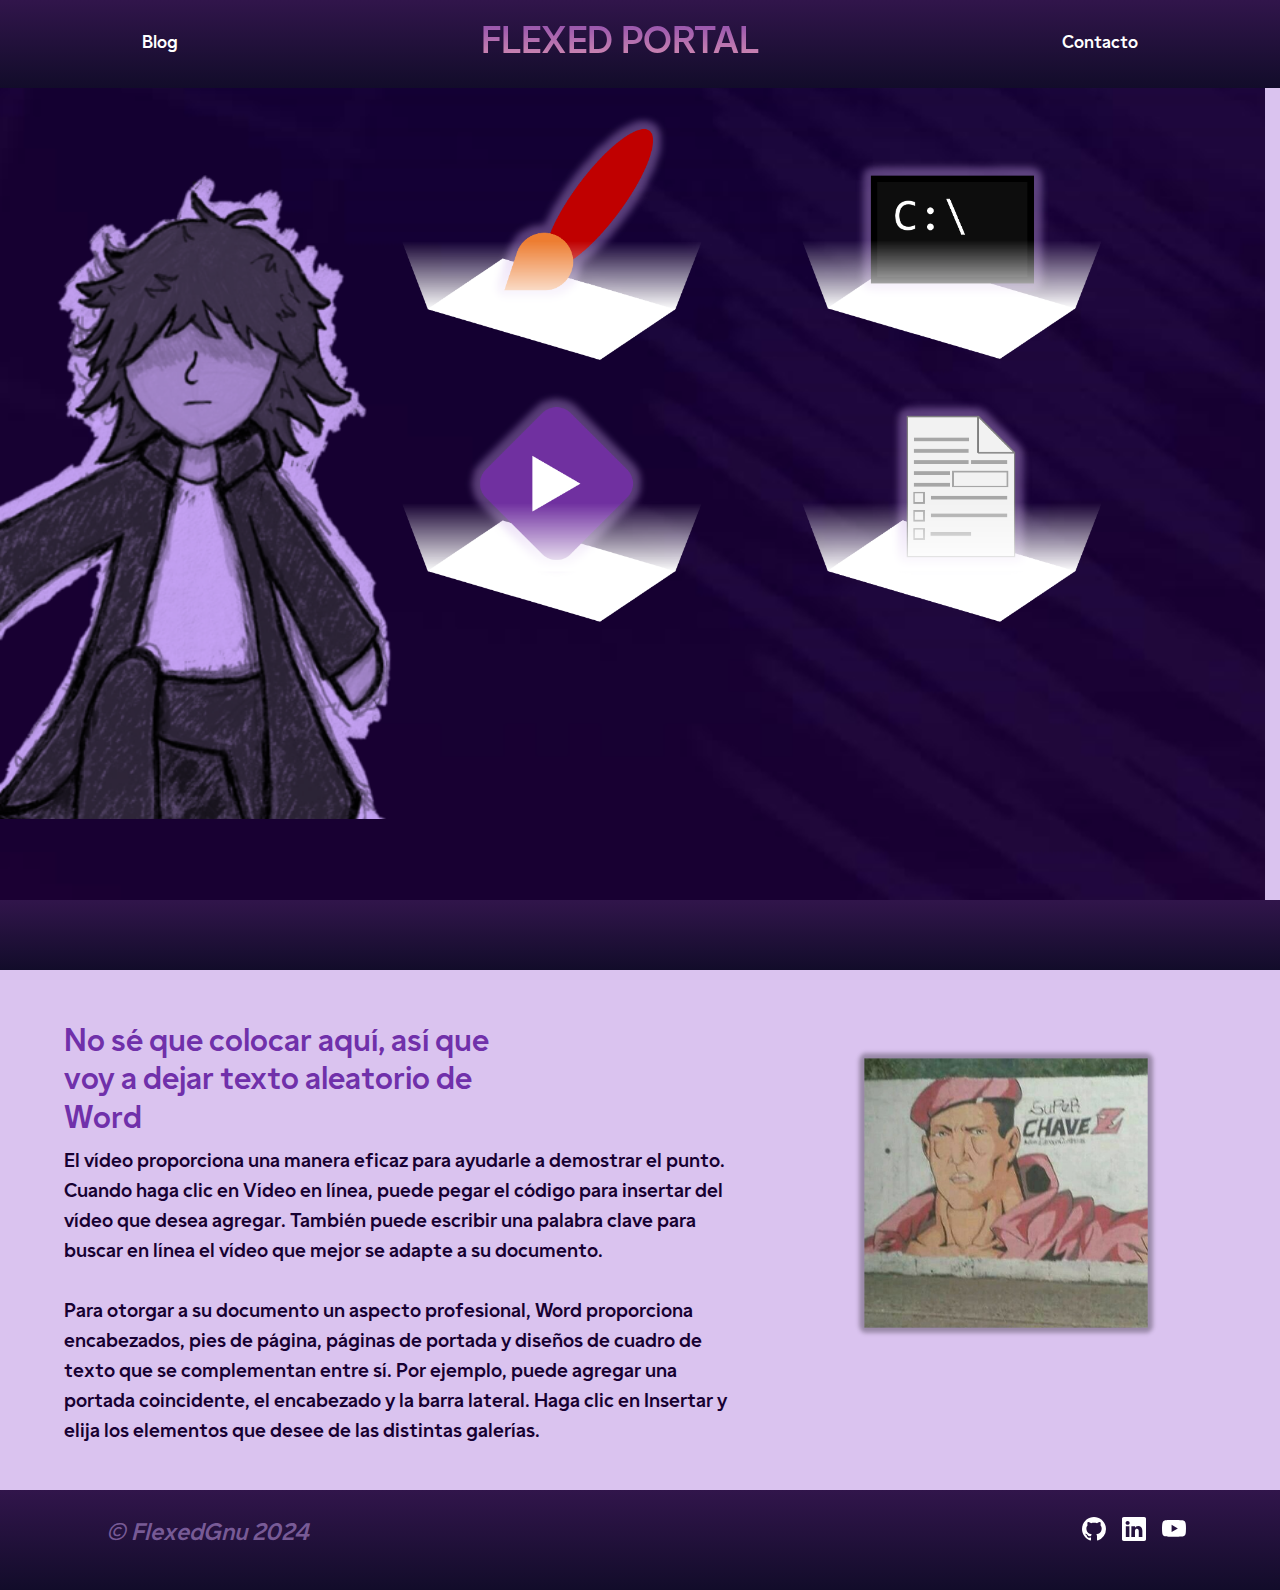
==== index.html @ 877f47e7 "Update and rename flexedportal.html to index.html" ====
<!DOCTYPE html>
<html lang="en">
<head>
    <meta charset="UTF-8">
    <meta name="viewport" content="width=device-width, initial-scale=1.0">
    <link href="https://cdn.jsdelivr.net/npm/bootstrap@5.3.3/dist/css/bootstrap.min.css" rel="stylesheet" integrity="sha384-QWTKZyjpPEjISv5WaRU9OFeRpok6YctnYmDr5pNlyT2bRjXh0JMhjY6hW+ALEwIH" crossorigin="anonymous">
    <title>Flexed Portal</title>
    <link rel="stylesheet" type="text/css" href="flxportal.css">
    <link rel="icon" type="image/x-icon" href="images/favicon.ico">
</head>
<body>
    <div id="navbar">
        <a class="navitem" href="#blog">Blog</a>
        <a href="flexedportal.html" class="titulo">FLEXED PORTAL</a>
        <a class="navitem" href="#footer">Contacto</a>
    </div>
    <div class="fondobox">
        <img src="images/flexed.png" alt="flexed" class="flexed">
        <table class="icon_table">
          <tr>
            <td><a href="flexedportal_arte.html"><img src="images/button_arte.png" width="300px" class="artimg"></a></td>
            <td class="progico"><a href="flexedportal_programas.html"><img src="images/button_prog.png" width="300px" class="progimg"></a></td>
          </tr>
          <tr>
            <td><a href="flexedportal_videos.html"><img src="images/button_video.png" width="300px" class="vidimg"></a></td>
            <td class="pagico"><a href="flexedportal_otros.html"><img src="images/button_otro.png" width="300px" class="otrimg"></a></td>
          </tr>
        </table>
    </div>
    <div class="bigseparator"></div>
    <br>
    <br>
    <div class="imagebox">
        <div>
            <h2 class="txt_titulo">No sé que colocar aquí, así que voy a dejar texto aleatorio de Word</h2>
            <p class="txt">
                El vídeo proporciona una manera eficaz para ayudarle a demostrar el punto. Cuando haga clic en Vídeo en línea, puede pegar el código para insertar del vídeo que desea agregar. También puede escribir una palabra clave para buscar en línea el vídeo que mejor se adapte a su documento.<br><br>
                Para otorgar a su documento un aspecto profesional, Word proporciona encabezados, pies de página, páginas de portada y diseños de cuadro de texto que se complementan entre sí. Por ejemplo, puede agregar una portada coincidente, el encabezado y la barra lateral. Haga clic en Insertar y elija los elementos que desee de las distintas galerías.
            </p>
        </div>
        <img src="images/super_chavez.png" alt="super_chavez" class="image" id="chavez">
    </div>
    <br>
    <footer class="bigfootseparator">
        <div>
          <a href="/" class="mb-3 me-2 mb-md-0 text-body-secondary text-decoration-none lh-1">
            <svg class="bi" width="30" height="24"><use xlink:href="#"></use></svg>
          </a>
          <span class="copyright"><i>© FlexedGnu 2024</i></span>
        </div>
        <ul class="foot_icons">
          <li class="ms-3"><a class="text-body-secondary" href="https://github.com/FlexedGnu"><svg xmlns="http://www.w3.org/2000/svg" width="24" height="24" fill="%23fff" class="bi bi-github" viewBox="0 0 16 16">
            <path d="M8 0C3.58 0 0 3.58 0 8c0 3.54 2.29 6.53 5.47 7.59.4.07.55-.17.55-.38 0-.19-.01-.82-.01-1.49-2.01.37-2.53-.49-2.69-.94-.09-.23-.48-.94-.82-1.13-.28-.15-.68-.52-.01-.53.63-.01 1.08.58 1.23.82.72 1.21 1.87.87 2.33.66.07-.52.28-.87.51-1.07-1.78-.2-3.64-.89-3.64-3.95 0-.87.31-1.59.82-2.15-.08-.2-.36-1.02.08-2.12 0 0 .67-.21 2.2.82.64-.18 1.32-.27 2-.27s1.36.09 2 .27c1.53-1.04 2.2-.82 2.2-.82.44 1.1.16 1.92.08 2.12.51.56.82 1.27.82 2.15 0 3.07-1.87 3.75-3.65 3.95.29.25.54.73.54 1.48 0 1.07-.01 1.93-.01 2.2 0 .21.15.46.55.38A8.01 8.01 0 0 0 16 8c0-4.42-3.58-8-8-8"/>
          </svg></a></li>
          <li class="ms-3"><a class="text-body-secondary" href="https://www.linkedin.com/in/jos%C3%A9-miguel-jhon-749bbb300/"><svg xmlns="http://www.w3.org/2000/svg" width="24" height="24" fill="%23fff" class="bi bi-linkedin" viewBox="0 0 16 16">
            <path d="M0 1.146C0 .513.526 0 1.175 0h13.65C15.474 0 16 .513 16 1.146v13.708c0 .633-.526 1.146-1.175 1.146H1.175C.526 16 0 15.487 0 14.854zm4.943 12.248V6.169H2.542v7.225zm-1.2-8.212c.837 0 1.358-.554 1.358-1.248-.015-.709-.52-1.248-1.342-1.248S2.4 3.226 2.4 3.934c0 .694.521 1.248 1.327 1.248zm4.908 8.212V9.359c0-.216.016-.432.08-.586.173-.431.568-.878 1.232-.878.869 0 1.216.662 1.216 1.634v3.865h2.401V9.25c0-2.22-1.184-3.252-2.764-3.252-1.274 0-1.845.7-2.165 1.193v.025h-.016l.016-.025V6.169h-2.4c.03.678 0 7.225 0 7.225z"/>
          </svg></a></li>
          <li class="ms-3"><a class="text-body-secondary" href="https://www.youtube.com/@FlexedGnu"><svg xmlns="http://www.w3.org/2000/svg" width="24" height="24" fill="%23fff" class="bi bi-youtube" viewBox="0 0 16 16">
            <path d="M8.051 1.999h.089c.822.003 4.987.033 6.11.335a2.01 2.01 0 0 1 1.415 1.42c.101.38.172.883.22 1.402l.01.104.022.26.008.104c.065.914.073 1.77.074 1.957v.075c-.001.194-.01 1.108-.082 2.06l-.008.105-.009.104c-.05.572-.124 1.14-.235 1.558a2.01 2.01 0 0 1-1.415 1.42c-1.16.312-5.569.334-6.18.335h-.142c-.309 0-1.587-.006-2.927-.052l-.17-.006-.087-.004-.171-.007-.171-.007c-1.11-.049-2.167-.128-2.654-.26a2.01 2.01 0 0 1-1.415-1.419c-.111-.417-.185-.986-.235-1.558L.09 9.82l-.008-.104A31 31 0 0 1 0 7.68v-.123c.002-.215.01-.958.064-1.778l.007-.103.003-.052.008-.104.022-.26.01-.104c.048-.519.119-1.023.22-1.402a2.01 2.01 0 0 1 1.415-1.42c.487-.13 1.544-.21 2.654-.26l.17-.007.172-.006.086-.003.171-.007A100 100 0 0 1 7.858 2zM6.4 5.209v4.818l4.157-2.408z"/>
          </svg></a></li>
          <svg class="bi" width="30" height="24"><use xlink:href="#"></use></svg>
        </ul>
      </footer>
    <script src="https://cdn.jsdelivr.net/npm/bootstrap@5.3.3/dist/js/bootstrap.bundle.min.js" integrity="sha384-YvpcrYf0tY3lHB60NNkmXc5s9fDVZLESaAA55NDzOxhy9GkcIdslK1eN7N6jIeHz" crossorigin="anonymous"></script>
</body>
</html>
---- flxportal.css ----
@font-face {
    font-family: Institute;
    src: url("lt_institute.otf");

}
body{
    background-color: #DAC3EF;
    margin: 0;
    font-family: Institute;
    color: #170132;
    font-size: 18px;
}
.titulo{
    background: -webkit-linear-gradient(#7030AA 0%, #FFB5B5 100%);
    background-clip: text;
    -webkit-text-fill-color: transparent;
    font-size: 38px;
}

#navbar{
    position: fixed;
    width: 100%;
    justify-content: space-between;
    overflow: hidden;
    background: #000;
    background: linear-gradient(0deg, #120C2A 0%, #31154B 100%);
    align-items: center;
    display: flex;
    padding: 0.1% 10%;
}

#navbar a{
    display: block;
    color: #fff;
    text-align: center;
    padding: 14px;
    text-decoration: none;
}

.navitem{
    font-size: 18px;
}

.content{
    padding: 16px;
}

.sticky{
    position: fixed;
    top: 0;
    width: 100%;
}

.sticky + content{
    padding-top: 60px;
}

.fondobox{
    background-color: #31154B;
    width: 98.8vw;
    height: 100vh;
    background-image: url('images/fondo_flexed.png');
    background-size: cover;
    background-position: center;
    background-repeat: no-repeat;
    justify-content: space-between;
    align-content: center;
    min-height: 605px;
    box-sizing: border-box;
    display: flex !important;
}

.bigseparator{
    width: 100%;
    height: 70px;
    background: #000;
    background: linear-gradient(0deg, #120C2A 0%, #31154B 100%);
    padding: 2% 10%;
}

.bigfootseparator{
    width: 100%;
    height: 100px;
    background: #000;
    background: linear-gradient(0deg, #120C2A 0%, #31154B 100%);
    padding: 2% 5%;
    display: flex !important;
    justify-content: space-between;
}

.txt_titulo{
    color: #7030AA;
    font-size: 32px;
    padding-right: 40%;
}

.txt{
    color: #170132;
    font-size: 20px;
    padding-right: 15%;
}

.imagebox{
    padding-left: 5%;
    display: flex;
}

.image {
    flex: 0 0 auto;
    margin-right: 10%;
  }

#chavez{
    margin-top: 2%;
    width: 25%;
    height: 25%;
}

.flexed{
    padding: 0%;
    width: 401px;
    height: auto;
    margin-top: 75px;
    display: block;
    object-fit: contain;
}

@media(max-width:600px){ 
    .flexed{
        width: 10%;
    }
}

.copyright{
    color: #c29ce48a;
    font-size: 24px;
}

.foot_icons{
    justify-content: end;
    display: flex;
    list-style-type: none;
}

.icon_table{
    justify-content: end;
    display: flex;
    margin-right: 5%;
    margin-top: 8%;
}

.icon_table td{
    width: 400px;
    height: 270px;
}

.progico{
    padding-top: 44px;
}

.pagico{
    padding-top: 9px;
}

svg{
    fill: #fff;
}

.artimg{
    content: url("images/button_arte.png");
    width: 300px;
}

.progimg{
    content: url("images/button_prog.png");
}

.vidimg{
    content: url("images/button_video.png");
    width: 300px;
}

.otrimg{
    content: url("images/button_otro.png");
    width: 300px;
}

.artimg:hover{
    cursor: pointer;
    content: url("images/hover_arte.png");
    width: 300px;
}

.progimg:hover{
    cursor: pointer;
    content: url("images/hover_prog.png");
    width: 300px;
}

.vidimg:hover{
    cursor: pointer;
    content: url("images/hover_video.png");
    width: 300px;
}

.otrimg:hover{
    cursor: pointer;
    content: url("images/hover_otros.png");
    width: 300px;
}
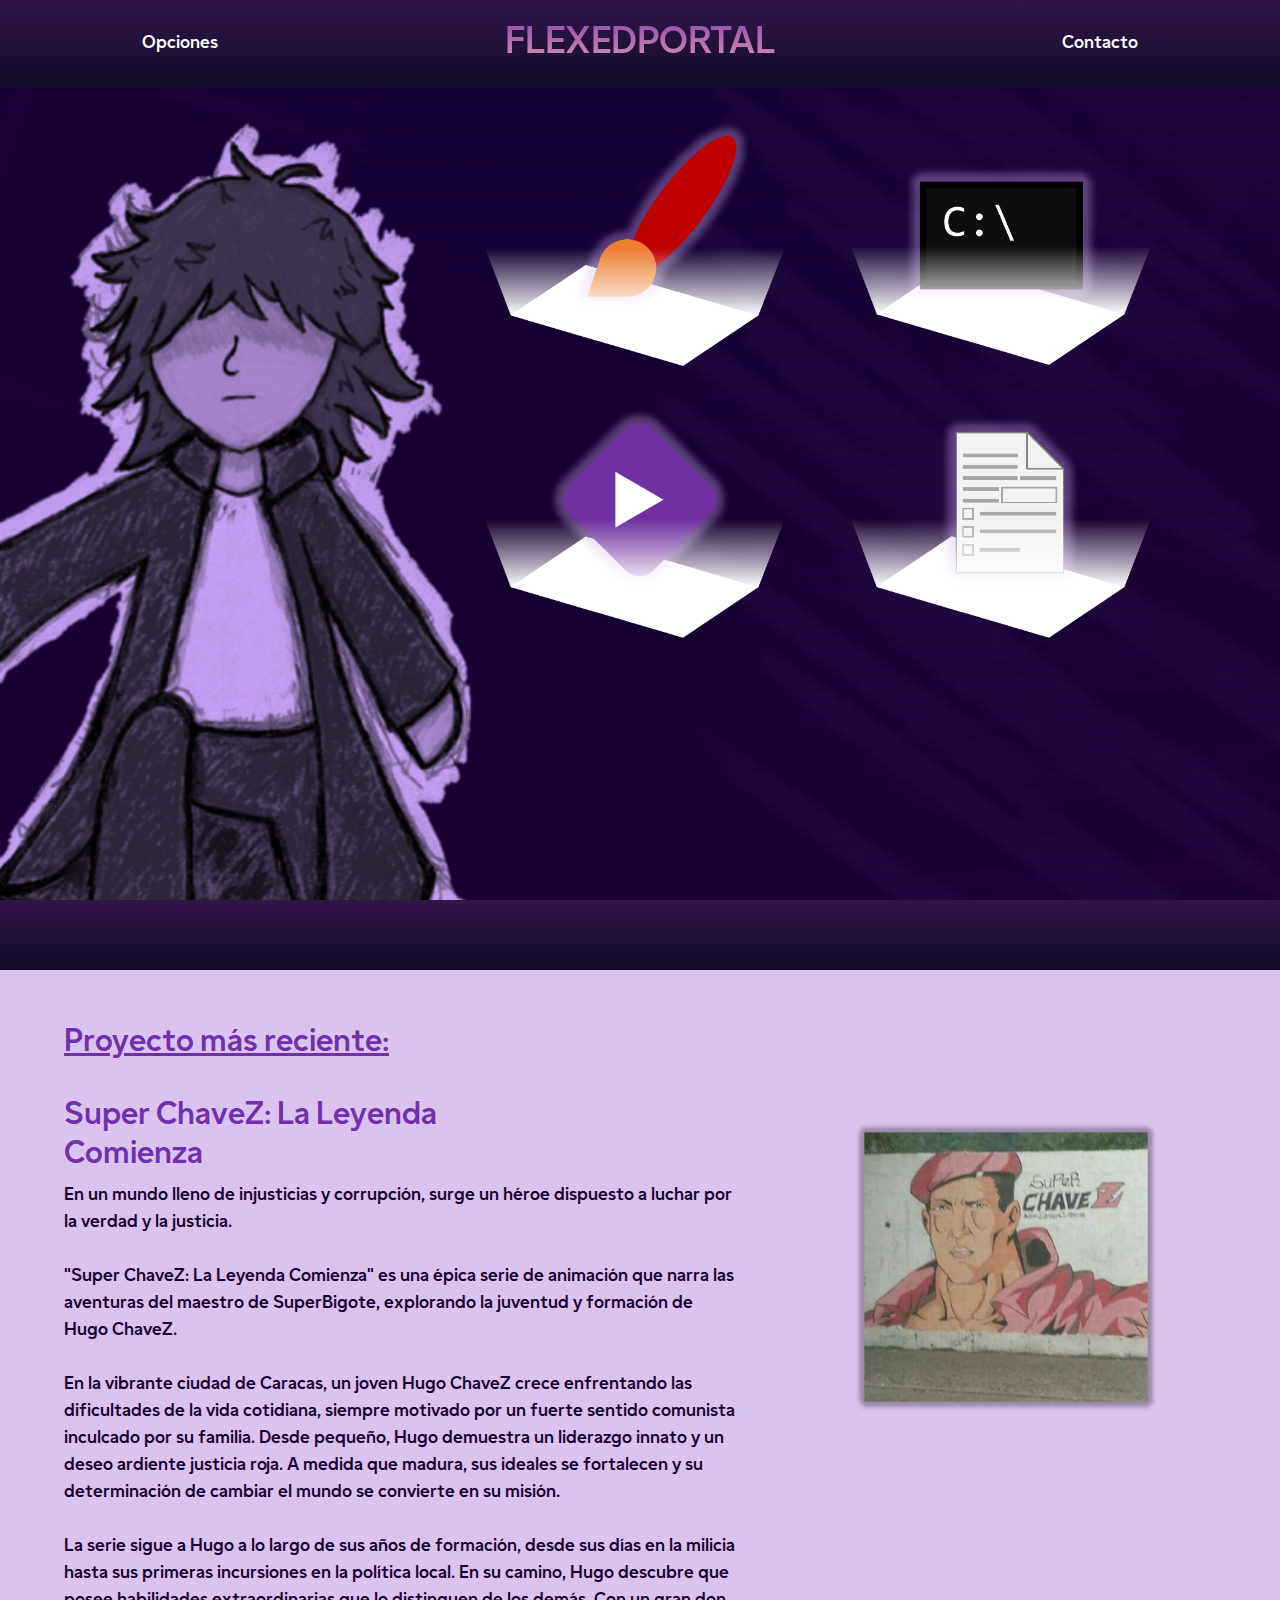
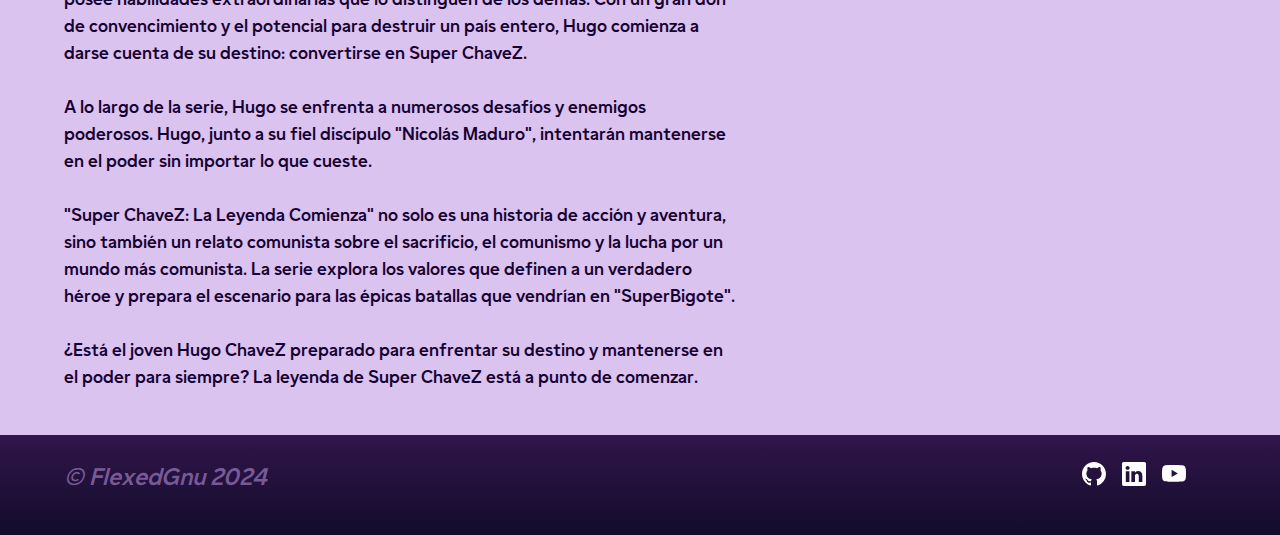
==== commit 72907ee3: "Add files via upload" ====
--- a/index.html
+++ b/index.html
@@ -4,38 +4,50 @@
     <meta charset="UTF-8">
     <meta name="viewport" content="width=device-width, initial-scale=1.0">
     <link href="https://cdn.jsdelivr.net/npm/bootstrap@5.3.3/dist/css/bootstrap.min.css" rel="stylesheet" integrity="sha384-QWTKZyjpPEjISv5WaRU9OFeRpok6YctnYmDr5pNlyT2bRjXh0JMhjY6hW+ALEwIH" crossorigin="anonymous">
-    <title>Flexed Portal</title>
+    <title>FlexedPortal</title>
     <link rel="stylesheet" type="text/css" href="flxportal.css">
     <link rel="icon" type="image/x-icon" href="images/favicon.ico">
 </head>
 <body>
     <div id="navbar">
-        <a class="navitem" href="#blog">Blog</a>
-        <a href="flexedportal.html" class="titulo">FLEXED PORTAL</a>
-        <a class="navitem" href="#footer">Contacto</a>
+        <a class="navitem" href="#Opciones">Opciones</a>
+        <a href="index.html" class="titulo">FLEXEDPORTAL</a>
+        <a class="navitem" href="#*se_contacta*">Contacto</a>
     </div>
     <div class="fondobox">
         <img src="images/flexed.png" alt="flexed" class="flexed">
         <table class="icon_table">
           <tr>
-            <td><a href="flexedportal_arte.html"><img src="images/button_arte.png" width="300px" class="artimg"></a></td>
-            <td class="progico"><a href="flexedportal_programas.html"><img src="images/button_prog.png" width="300px" class="progimg"></a></td>
+            <td><a href="Dibujos/"><img src="images/button_arte.png" width="300px" class="artimg"></a></td>
+            <td class="progico"><a href="Programas/"><img src="images/button_prog.png" width="300px" class="progimg"></a></td>
           </tr>
           <tr>
-            <td><a href="flexedportal_videos.html"><img src="images/button_video.png" width="300px" class="vidimg"></a></td>
-            <td class="pagico"><a href="flexedportal_otros.html"><img src="images/button_otro.png" width="300px" class="otrimg"></a></td>
+            <td><a href="Videos/"><img src="images/button_video.png" width="300px" class="vidimg"></a></td>
+            <td class="pagico"><a href="Otros/"><img src="images/button_otro.png" width="300px" class="otrimg"></a></td>
           </tr>
         </table>
     </div>
     <div class="bigseparator"></div>
     <br>
     <br>
+    <h2 class="titulo2"><u>Proyecto más reciente:</u></h2>
+    <br>
     <div class="imagebox">
         <div>
-            <h2 class="txt_titulo">No sé que colocar aquí, así que voy a dejar texto aleatorio de Word</h2>
+            <h2 class="txt_titulo">Super ChaveZ: La Leyenda Comienza</h2>
             <p class="txt">
-                El vídeo proporciona una manera eficaz para ayudarle a demostrar el punto. Cuando haga clic en Vídeo en línea, puede pegar el código para insertar del vídeo que desea agregar. También puede escribir una palabra clave para buscar en línea el vídeo que mejor se adapte a su documento.<br><br>
-                Para otorgar a su documento un aspecto profesional, Word proporciona encabezados, pies de página, páginas de portada y diseños de cuadro de texto que se complementan entre sí. Por ejemplo, puede agregar una portada coincidente, el encabezado y la barra lateral. Haga clic en Insertar y elija los elementos que desee de las distintas galerías.
+            En un mundo lleno de injusticias y corrupción, surge un héroe dispuesto a luchar por la verdad y la justicia.<br><br>
+            "Super ChaveZ: La Leyenda Comienza" es una épica serie de animación que narra las aventuras del maestro de SuperBigote, explorando la juventud y formación de Hugo ChaveZ.<br><br>
+
+            En la vibrante ciudad de Caracas, un joven Hugo ChaveZ crece enfrentando las dificultades de la vida cotidiana, siempre motivado por un fuerte sentido comunista inculcado por su familia. Desde pequeño, Hugo demuestra un liderazgo innato y un deseo ardiente justicia roja. A medida que madura, sus ideales se fortalecen y su determinación de cambiar el mundo se convierte en su misión.<br><br>
+
+            La serie sigue a Hugo a lo largo de sus años de formación, desde sus días en la milicia hasta sus primeras incursiones en la política local. En su camino, Hugo descubre que posee habilidades extraordinarias que lo distinguen de los demás. Con un gran don de convencimiento y el potencial para destruir un país entero, Hugo comienza a darse cuenta de su destino: convertirse en Super ChaveZ.<br><br>
+
+            A lo largo de la serie, Hugo se enfrenta a numerosos desafíos y enemigos poderosos. Hugo, junto a su fiel discípulo "Nicolás Maduro", intentarán mantenerse en el poder sin importar lo que cueste.<br><br>
+
+            "Super ChaveZ: La Leyenda Comienza" no solo es una historia de acción y aventura, sino también un relato comunista sobre el sacrificio, el comunismo y la lucha por un mundo más comunista. La serie explora los valores que definen a un verdadero héroe y prepara el escenario para las épicas batallas que vendrían en "SuperBigote".<br><br>
+
+            ¿Está el joven Hugo ChaveZ preparado para enfrentar su destino y mantenerse en el poder para siempre? La leyenda de Super ChaveZ está a punto de comenzar.<br>
             </p>
         </div>
         <img src="images/super_chavez.png" alt="super_chavez" class="image" id="chavez">
@@ -43,9 +55,6 @@
     <br>
     <footer class="bigfootseparator">
         <div>
-          <a href="/" class="mb-3 me-2 mb-md-0 text-body-secondary text-decoration-none lh-1">
-            <svg class="bi" width="30" height="24"><use xlink:href="#"></use></svg>
-          </a>
           <span class="copyright"><i>© FlexedGnu 2024</i></span>
         </div>
         <ul class="foot_icons">
@@ -63,4 +72,4 @@
       </footer>
     <script src="https://cdn.jsdelivr.net/npm/bootstrap@5.3.3/dist/js/bootstrap.bundle.min.js" integrity="sha384-YvpcrYf0tY3lHB60NNkmXc5s9fDVZLESaAA55NDzOxhy9GkcIdslK1eN7N6jIeHz" crossorigin="anonymous"></script>
 </body>
-</html>
+</html>--- a/flxportal.css
+++ b/flxportal.css
@@ -27,6 +27,8 @@
     align-items: center;
     display: flex;
     padding: 0.1% 10%;
+    top: 0;
+    z-index: 10000;
 }
 
 #navbar a{
@@ -57,7 +59,7 @@
 
 .fondobox{
     background-color: #31154B;
-    width: 98.8vw;
+    width: 100%;
     height: 100vh;
     background-image: url('images/fondo_flexed.png');
     background-size: cover;
@@ -65,7 +67,7 @@
     background-repeat: no-repeat;
     justify-content: space-between;
     align-content: center;
-    min-height: 605px;
+    min-height: 200px;
     box-sizing: border-box;
     display: flex !important;
 }
@@ -96,7 +98,7 @@
 
 .txt{
     color: #170132;
-    font-size: 20px;
+    font-size: inherit;
     padding-right: 15%;
 }
 
@@ -117,18 +119,10 @@
 }
 
 .flexed{
-    padding: 0%;
-    width: 401px;
+    margin-top: 100px;
+    width: auto;
     height: auto;
-    margin-top: 75px;
     display: block;
-    object-fit: contain;
-}
-
-@media(max-width:600px){ 
-    .flexed{
-        width: 10%;
-    }
 }
 
 .copyright{
@@ -151,7 +145,7 @@
 
 .icon_table td{
     width: 400px;
-    height: 270px;
+    height: 280px;
 }
 
 .progico{
@@ -207,4 +201,184 @@
     cursor: pointer;
     content: url("images/hover_otros.png");
     width: 300px;
+}
+
+a {
+    text-decoration: none;
+  }
+
+.titulo2{
+    padding-left: 5%;
+    color: #7030AA;
+}
+
+@media screen and (max-width: 900px){
+    .fondobox{
+        height: 10%;
+        min-height: 200px;
+    }
+
+    .flexed{
+        margin-top: 100px;
+    }
+
+    .icon_table{
+        margin-right: 5%;
+        margin-top: 15%;
+        padding-left: 5%;
+    }
+
+    .icon_table td{
+        width: 400px;
+        height: 200px;
+    }
+
+    .icon_table img{
+        width: 80%;
+    }
+
+    .artimg:hover{
+        width: 80%;
+    }
+    
+    .progimg:hover{
+        width: 80%;
+    }
+    
+    .vidimg:hover{
+        width: 80%;
+    }
+    
+    .otrimg:hover{
+        width: 80%;
+    }
+
+    .progico{
+        padding-top: 30px;
+    }
+
+    .pagico{
+        padding-top: 5px;
+    }
+
+    .txt_titulo{
+        font-size: 25px;
+        padding-right: 20%;
+    }
+
+    .txt{
+        color: #170132;
+        font-size: 100%;
+        padding-right: 15%;
+    }
+
+    #chavez{
+        margin-top: 2%;
+        width: 30%;
+        height: 30%;
+        align-items: center;
+    }
+    
+}
+
+@media screen and (max-width: 700px){
+    .titulo{
+        font-size: 130%;
+    }
+
+    .navitem{
+        font-size: 70%;
+    }
+
+    #navbar{
+    padding: 0.1% 5%;
+    }
+
+    .flexed{
+        margin-top: 15%;
+        z-index: 0;
+        opacity: 50%;
+        width: auto;
+        height: auto;
+        display: block;
+        position: absolute;
+        object-fit: cover;
+        top: 0;
+        left: 0;
+    }
+
+    .icon_table{
+        position: relative;
+        z-index: 2;
+        margin-right: 0;
+    }
+
+    .fondobox{
+        position: relative;
+        display: flex;
+        justify-content: center;
+        align-items: center;
+        overflow: hidden;
+    }
+
+    .artimg:hover{
+        width: 80%;
+    }
+    
+    .progimg:hover{
+        width: 80%;
+    }
+    
+    .vidimg:hover{
+        width: 80%;
+    }
+    
+    .otrimg:hover{
+        width: 80%;
+    }
+
+    .progico{
+        padding-top: 24px;
+    }
+
+    .pagico{
+        padding-top: 5px;
+    }
+
+    .txt_titulo{
+        font-size: 20px;
+        padding-right: 10%;
+    }
+
+    .txt{
+        color: #170132;
+        font-size: 70%;
+        padding-right: 15%;
+    }
+
+    .imagebox{
+        flex-direction: column-reverse;
+        align-items: center;
+    }
+
+    #chavez{
+        margin-top: 0;
+        padding-bottom: 20px;
+        width: 50%;
+        height: 50%;
+        align-items: center;
+    }
+
+    .copyright{
+        margin-left: 20px;
+        font-size: 90%;
+    }
+
+    .bigfootseparator div{
+        margin-top: 10px;
+    }
+
+    .bigfootseparator svg{
+        margin-top: 10px;
+    }
 }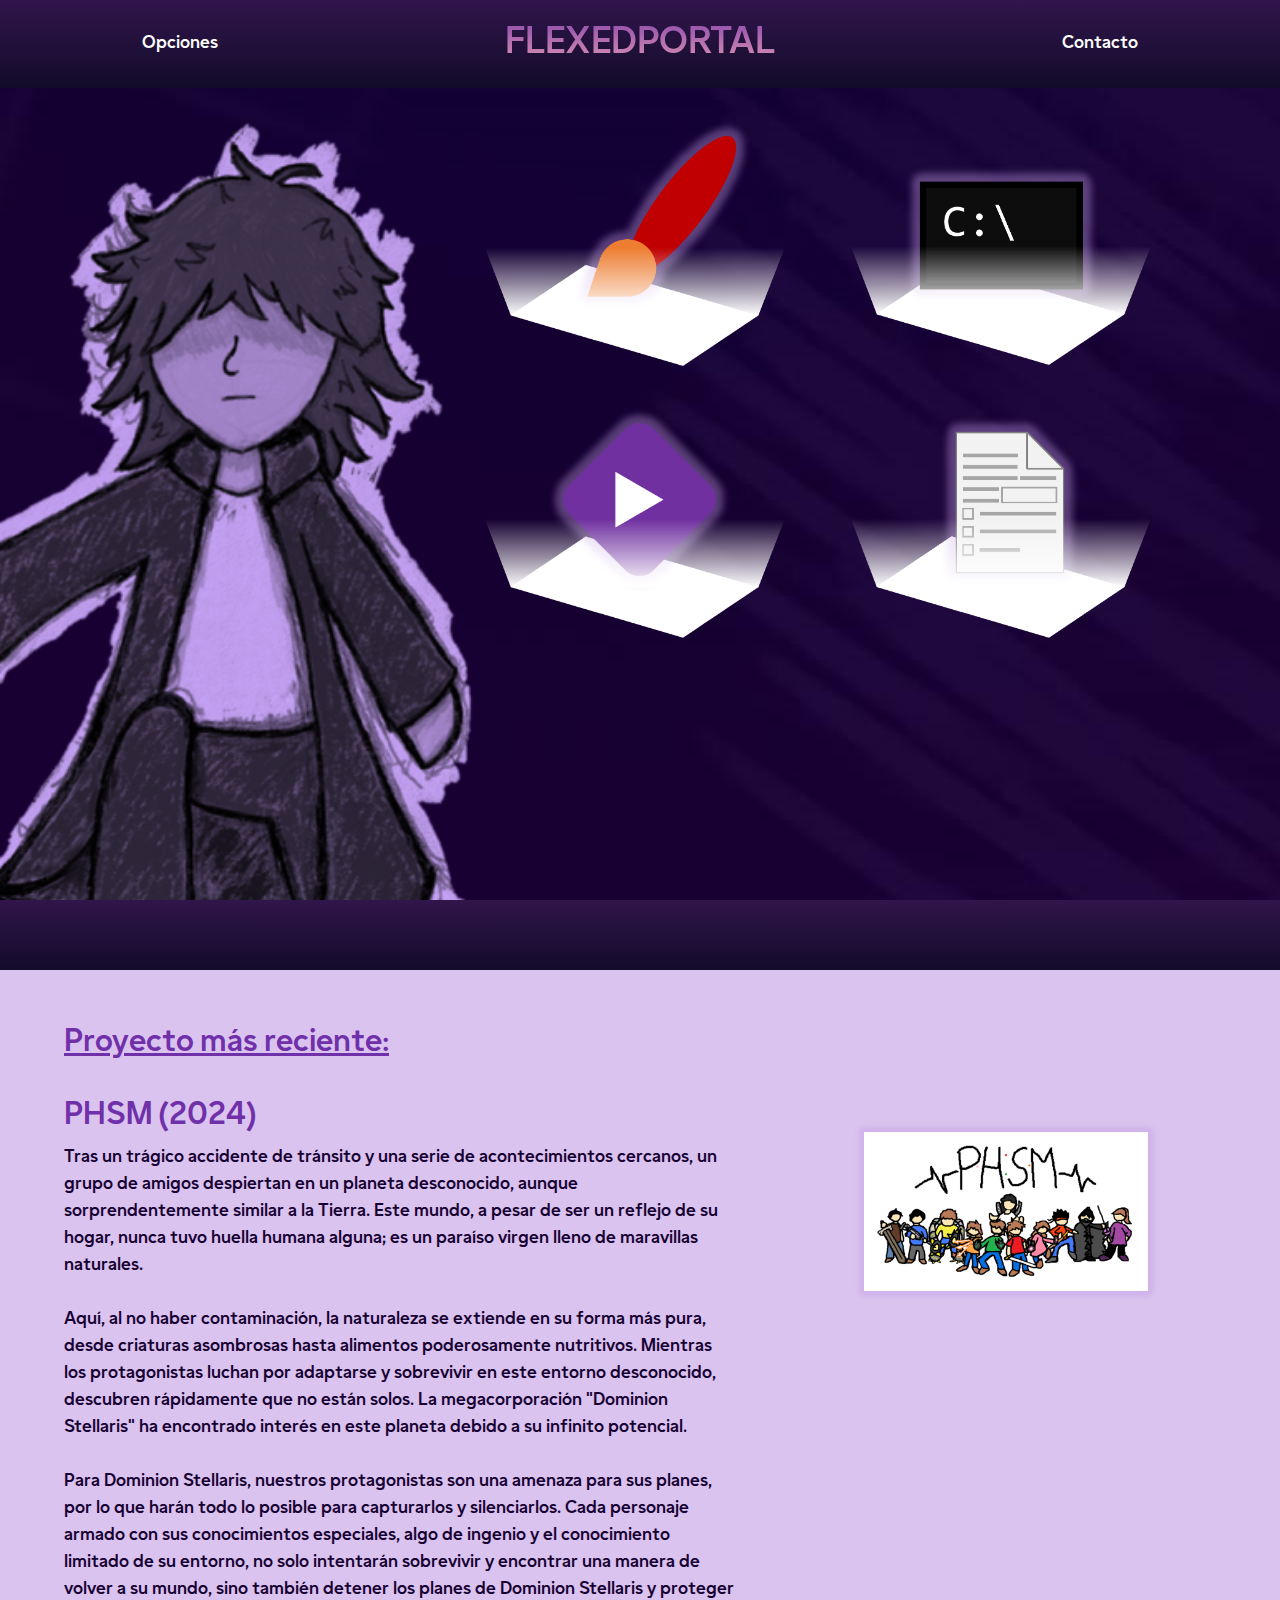
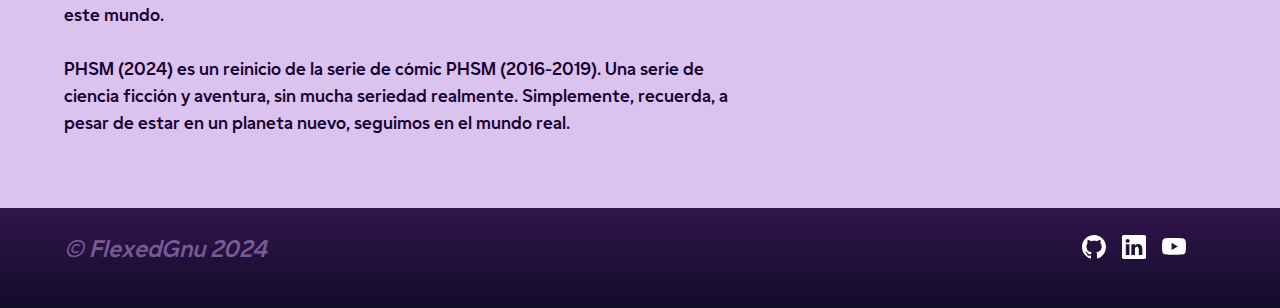
==== commit 2ecd81e2: "Update index.html" ====
--- a/index.html
+++ b/index.html
@@ -1,5 +1,5 @@
 <!DOCTYPE html>
-<html lang="en">
+<html lang="es">
 <head>
     <meta charset="UTF-8">
     <meta name="viewport" content="width=device-width, initial-scale=1.0">
@@ -11,19 +11,19 @@
 <body>
     <div id="navbar">
         <a class="navitem" href="#Opciones">Opciones</a>
-        <a href="index.html" class="titulo">FLEXEDPORTAL</a>
-        <a class="navitem" href="#*se_contacta*">Contacto</a>
+        <a href="" class="titulo">FLEXEDPORTAL</a>
+        <a class="navitem" href="Contacto/">Contacto</a>
     </div>
     <div class="fondobox">
         <img src="images/flexed.png" alt="flexed" class="flexed">
         <table class="icon_table">
           <tr>
-            <td><a href="Dibujos/"><img src="images/button_arte.png" width="300px" class="artimg"></a></td>
-            <td class="progico"><a href="Programas/"><img src="images/button_prog.png" width="300px" class="progimg"></a></td>
+            <td><a href="Dibujos/"><img src="images/button_arte.png" width="300" class="artimg" alt="Dibujos"></a></td>
+            <td class="progico"><a href="Programas/"><img src="images/button_prog.png" width="300" class="progimg" alt="Programas"></a></td>
           </tr>
           <tr>
-            <td><a href="Videos/"><img src="images/button_video.png" width="300px" class="vidimg"></a></td>
-            <td class="pagico"><a href="Otros/"><img src="images/button_otro.png" width="300px" class="otrimg"></a></td>
+            <td><a href="Videos/"><img src="images/button_video.png" width="300" class="vidimg" alt="Videos"></a></td>
+            <td class="pagico"><a href="Otros/"><img src="images/button_otro.png" width="300" class="otrimg" alt="Otros"></a></td>
           </tr>
         </table>
     </div>
@@ -34,23 +34,18 @@
     <br>
     <div class="imagebox">
         <div>
-            <h2 class="txt_titulo">Super ChaveZ: La Leyenda Comienza</h2>
+            <h2 class="txt_titulo">PHSM (2024)</h2>
             <p class="txt">
-            En un mundo lleno de injusticias y corrupción, surge un héroe dispuesto a luchar por la verdad y la justicia.<br><br>
-            "Super ChaveZ: La Leyenda Comienza" es una épica serie de animación que narra las aventuras del maestro de SuperBigote, explorando la juventud y formación de Hugo ChaveZ.<br><br>
+              Tras un trágico accidente de tránsito y una serie de acontecimientos cercanos, un grupo de amigos despiertan en un planeta desconocido, aunque sorprendentemente similar a la Tierra. Este mundo, a pesar de ser un reflejo de su hogar, nunca tuvo huella humana alguna; es un paraíso virgen lleno de maravillas naturales.<br><br>
 
-            En la vibrante ciudad de Caracas, un joven Hugo ChaveZ crece enfrentando las dificultades de la vida cotidiana, siempre motivado por un fuerte sentido comunista inculcado por su familia. Desde pequeño, Hugo demuestra un liderazgo innato y un deseo ardiente justicia roja. A medida que madura, sus ideales se fortalecen y su determinación de cambiar el mundo se convierte en su misión.<br><br>
-
-            La serie sigue a Hugo a lo largo de sus años de formación, desde sus días en la milicia hasta sus primeras incursiones en la política local. En su camino, Hugo descubre que posee habilidades extraordinarias que lo distinguen de los demás. Con un gran don de convencimiento y el potencial para destruir un país entero, Hugo comienza a darse cuenta de su destino: convertirse en Super ChaveZ.<br><br>
-
-            A lo largo de la serie, Hugo se enfrenta a numerosos desafíos y enemigos poderosos. Hugo, junto a su fiel discípulo "Nicolás Maduro", intentarán mantenerse en el poder sin importar lo que cueste.<br><br>
-
-            "Super ChaveZ: La Leyenda Comienza" no solo es una historia de acción y aventura, sino también un relato comunista sobre el sacrificio, el comunismo y la lucha por un mundo más comunista. La serie explora los valores que definen a un verdadero héroe y prepara el escenario para las épicas batallas que vendrían en "SuperBigote".<br><br>
-
-            ¿Está el joven Hugo ChaveZ preparado para enfrentar su destino y mantenerse en el poder para siempre? La leyenda de Super ChaveZ está a punto de comenzar.<br>
+              Aquí, al no haber contaminación, la naturaleza se extiende en su forma más pura, desde criaturas asombrosas hasta alimentos poderosamente nutritivos. Mientras los protagonistas luchan por adaptarse y sobrevivir en este entorno desconocido, descubren rápidamente que no están solos. La megacorporación "Dominion Stellaris" ha encontrado interés en este planeta debido a su infinito potencial.<br><br>
+              
+              Para Dominion Stellaris, nuestros protagonistas son una amenaza para sus planes, por lo que harán todo lo posible para capturarlos y silenciarlos. Cada personaje armado con sus conocimientos especiales, algo de ingenio y el conocimiento limitado de su entorno, no solo intentarán sobrevivir y encontrar una manera de volver a su mundo, sino también detener los planes de Dominion Stellaris y proteger este mundo.<br><br>
+              
+              PHSM (2024) es un reinicio de la serie de cómic PHSM (2016-2019). Una serie de ciencia ficción y aventura, sin mucha seriedad realmente. Simplemente, recuerda, a pesar de estar en un planeta nuevo, seguimos en el mundo real.<br><br>
             </p>
         </div>
-        <img src="images/super_chavez.png" alt="super_chavez" class="image" id="chavez">
+        <img src="images/phsm.png" alt="PHSM" class="image" id="chavez">
     </div>
     <br>
     <footer class="bigfootseparator">
@@ -67,9 +62,9 @@
           <li class="ms-3"><a class="text-body-secondary" href="https://www.youtube.com/@FlexedGnu"><svg xmlns="http://www.w3.org/2000/svg" width="24" height="24" fill="%23fff" class="bi bi-youtube" viewBox="0 0 16 16">
             <path d="M8.051 1.999h.089c.822.003 4.987.033 6.11.335a2.01 2.01 0 0 1 1.415 1.42c.101.38.172.883.22 1.402l.01.104.022.26.008.104c.065.914.073 1.77.074 1.957v.075c-.001.194-.01 1.108-.082 2.06l-.008.105-.009.104c-.05.572-.124 1.14-.235 1.558a2.01 2.01 0 0 1-1.415 1.42c-1.16.312-5.569.334-6.18.335h-.142c-.309 0-1.587-.006-2.927-.052l-.17-.006-.087-.004-.171-.007-.171-.007c-1.11-.049-2.167-.128-2.654-.26a2.01 2.01 0 0 1-1.415-1.419c-.111-.417-.185-.986-.235-1.558L.09 9.82l-.008-.104A31 31 0 0 1 0 7.68v-.123c.002-.215.01-.958.064-1.778l.007-.103.003-.052.008-.104.022-.26.01-.104c.048-.519.119-1.023.22-1.402a2.01 2.01 0 0 1 1.415-1.42c.487-.13 1.544-.21 2.654-.26l.17-.007.172-.006.086-.003.171-.007A100 100 0 0 1 7.858 2zM6.4 5.209v4.818l4.157-2.408z"/>
           </svg></a></li>
-          <svg class="bi" width="30" height="24"><use xlink:href="#"></use></svg>
+          <li><svg class="bi" width="30" height="24"><use xlink:href="#"></use></svg></li>
         </ul>
-      </footer>
-    <script src="https://cdn.jsdelivr.net/npm/bootstrap@5.3.3/dist/js/bootstrap.bundle.min.js" integrity="sha384-YvpcrYf0tY3lHB60NNkmXc5s9fDVZLESaAA55NDzOxhy9GkcIdslK1eN7N6jIeHz" crossorigin="anonymous"></script>
+    </footer>
+  <script src="https://cdn.jsdelivr.net/npm/bootstrap@5.3.3/dist/js/bootstrap.bundle.min.js" integrity="sha384-YvpcrYf0tY3lHB60NNkmXc5s9fDVZLESaAA55NDzOxhy9GkcIdslK1eN7N6jIeHz" crossorigin="anonymous"></script>
 </body>
-</html>+</html>
--- a/flxportal.css
+++ b/flxportal.css
@@ -204,6 +204,7 @@
 }
 
 a {
+    color: inherit;
     text-decoration: none;
   }
 
@@ -381,4 +382,56 @@
     .bigfootseparator svg{
         margin-top: 10px;
     }
+}
+
+@media screen and (max-height: 900px) and (max-width: 300px) {
+    .fondobox{
+        position: relative;
+        display: flex;
+        justify-content: center;
+        align-items: center;
+        overflow: hidden;
+    }
+
+    .flexed{
+        padding-top: 15%;
+    }
+
+    .icon_table{
+        padding-left: 10%;
+    }
+
+    .icon_table td{
+        width: 50%;
+        height: 150px;
+    }
+
+    .icon_table img{
+        width: 70%;
+    }
+
+    .artimg:hover{
+        width: 70%;
+    }
+    
+    .progimg:hover{
+        width: 70%;
+    }
+    
+    .vidimg:hover{
+        width: 70%;
+    }
+    
+    .otrimg:hover{
+        width: 70%;
+    }
+
+    .progico{
+        padding-top: 25px;
+    }
+
+    .pagico{
+        padding-top: 5px;
+    }
+    
 }